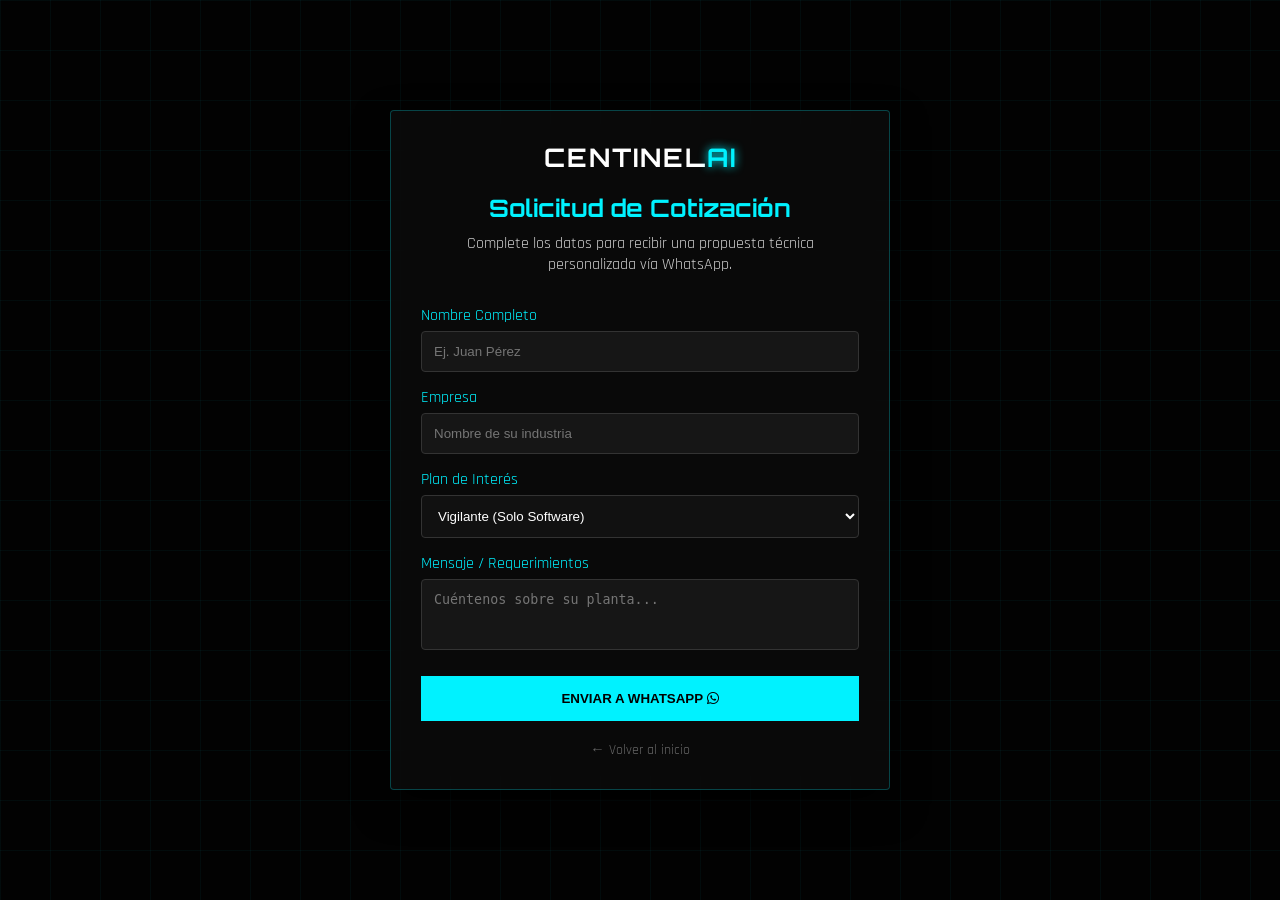
==== cotizar.html @ 658d385c "agregar la cotizacion" ====
<!DOCTYPE html>
<html lang="es">
<head>
    <meta charset="UTF-8">
    <meta name="viewport" content="width=device-width, initial-scale=1.0">
    <title>Solicitar Cotización | Centinela AI</title>
    <link rel="stylesheet" href="style.css">
    <link href="https://fonts.googleapis.com/css2?family=Orbitron:wght@400;700&family=Rajdhani:wght@400;600;700&display=swap" rel="stylesheet">
    <link rel="stylesheet" href="https://cdnjs.cloudflare.com/ajax/libs/font-awesome/6.5.1/css/all.min.css">
</head>
<body class="cotizar-page">
    <div class="overlay-grid"></div>

    <div class="container" style="min-height: 100vh; display: flex; align-items: center; justify-content: center; padding: 20px;">
        <div class="text-box glass-box form-container" style="max-width: 500px; width: 100%;">
            <div class="brand" style="text-align: center; margin-bottom: 20px;">CENTINEL<span>AI</span></div>
            <h2 class="section-title" style="margin-bottom: 10px; font-size: 1.5rem;">Solicitud de Cotización</h2>
            <p style="text-align: center; color: #ccc; margin-bottom: 30px;">Complete los datos para recibir una propuesta técnica personalizada vía WhatsApp.</p>
            
            <form id="quoteForm">
                <div class="input-group" style="margin-bottom: 15px;">
                    <label style="display: block; color: var(--cyan); margin-bottom: 5px;">Nombre Completo</label>
                    <input type="text" id="nombre" placeholder="Ej. Juan Pérez" required 
                           style="width: 100%; padding: 12px; background: rgba(255,255,255,0.05); border: 1px solid #333; color: white; border-radius: 4px;">
                </div>

                <div class="input-group" style="margin-bottom: 15px;">
                    <label style="display: block; color: var(--cyan); margin-bottom: 5px;">Empresa</label>
                    <input type="text" id="empresa" placeholder="Nombre de su industria" required
                           style="width: 100%; padding: 12px; background: rgba(255,255,255,0.05); border: 1px solid #333; color: white; border-radius: 4px;">
                </div>

                <div class="input-group" style="margin-bottom: 15px;">
                    <label style="display: block; color: var(--cyan); margin-bottom: 5px;">Plan de Interés</label>
                    <select id="plan" style="width: 100%; padding: 12px; background: #111; border: 1px solid #333; color: white; border-radius: 4px;">
                        <option value="Vigilante (Software)">Vigilante (Solo Software)</option>
                        <option value="Comando (Integral)">Comando (Llave en mano)</option>
                        <option value="Consulta Personalizada">Consulta Personalizada</option>
                    </select>
                </div>

                <div class="input-group" style="margin-bottom: 20px;">
                    <label style="display: block; color: var(--cyan); margin-bottom: 5px;">Mensaje / Requerimientos</label>
                    <textarea id="mensaje" rows="3" placeholder="Cuéntenos sobre su planta..." 
                              style="width: 100%; padding: 12px; background: rgba(255,255,255,0.05); border: 1px solid #333; color: white; border-radius: 4px; resize: none;"></textarea>
                </div>

                <button type="submit" class="p-btn" style="width: 100%; cursor: pointer; border: none;">
                    ENVIAR A WHATSAPP <i class="fab fa-whatsapp"></i>
                </button>
            </form>
            
            <a href="index.html" style="display: block; text-align: center; margin-top: 20px; color: #666; text-decoration: none; font-size: 0.9rem;">← Volver al inicio</a>
        </div>
    </div>

    <script>
        document.getElementById('quoteForm').addEventListener('submit', function(e) {
            e.preventDefault();
            
            // 1. Obtener los datos del formulario
            const nombre = document.getElementById('nombre').value;
            const empresa = document.getElementById('empresa').value;
            const plan = document.getElementById('plan').value;
            const mensaje = document.getElementById('mensaje').value;
            
            // 2. Configurar el número de teléfono (sin espacios ni signos)
            const telefono = "522204689180"; 
            
            // 3. Crear el mensaje codificado para URL
            const texto = `Hola Centinela AI, solicito una cotización:%0A%0A` +
                          `*Nombre:* ${nombre}%0A` +
                          `*Empresa:* ${empresa}%0A` +
                          `*Plan:* ${plan}%0A` +
                          `*Mensaje:* ${mensaje}`;
            
            // 4. Redirigir a WhatsApp
            const url = `https://wa.me/${telefono}?text=${texto}`;
            window.open(url, '_blank');
        });
    </script>
</body>
</html>
---- style.css ----
:root {
    --bg: #020202;
    --cyan: #00f2ff;
    --blue-glow: rgba(0, 242, 255, 0.3);
    --glass: rgba(12, 12, 12, 0.75);
    --border: 1px solid rgba(0, 242, 255, 0.25);
}

* { margin: 0; padding: 0; box-sizing: border-box; }

body {
    background-color: var(--bg);
    color: white;
    font-family: 'Rajdhani', sans-serif;
    overflow-x: hidden;
}

/* --- DISEÑO DE FONDO --- */
.video-bg-container {
    position: fixed; top: 0; left: 0; width: 100%; height: 100%; z-index: -2;
    background: url('Logo Centinela.PNG') no-repeat center center/cover;
    filter: brightness(0.12) contrast(1.1);
}

.overlay-grid {
    position: absolute; top: 0; left: 0; width: 100%; height: 100%;
    background-image: linear-gradient(rgba(0, 242, 255, 0.04) 1px, transparent 1px), 
                      linear-gradient(90deg, rgba(0, 242, 255, 0.04) 1px, transparent 1px);
    background-size: 50px 50px; z-index: -1;
}

/* --- RECUADROS ESTILO CRISTAL --- */
.glass-box {
    background: var(--glass);
    border: var(--border);
    backdrop-filter: blur(15px);
    border-radius: 4px;
    padding: 30px;
    box-shadow: 0 15px 35px rgba(0, 0, 0, 0.8);
    transition: 0.3s;
}

/* --- NAVEGACIÓN --- */
nav {
    position: fixed; width: 100%; padding: 15px 5%;
    background: rgba(0,0,0,0.95); z-index: 1000;
    border-bottom: 1px solid #222;
}
.nav-container { display: flex; justify-content: space-between; align-items: center; }
.brand { font-family: 'Orbitron', sans-serif; font-size: 1.6rem; font-weight: bold; letter-spacing: 2px; }
.brand span { color: var(--cyan); text-shadow: 0 0 10px var(--cyan); }
.nav-links { display: flex; gap: 20px; list-style: none; }
.nav-links a { text-decoration: none; color: #ccc; transition: 0.3s; font-size: 0.9rem; }
.nav-links a:hover { color: var(--cyan); }
.nav-cta { background: var(--cyan); color: black; padding: 10px 20px; font-weight: bold; text-decoration: none; border-radius: 2px; }

/* --- HERO --- */
.hero { height: 100vh; display: flex; align-items: center; justify-content: center; text-align: center; }
.main-logo { width: 280px; margin-bottom: 20px; }
.glitch-text { font-family: 'Orbitron', sans-serif; font-size: 2.8rem; margin-bottom: 15px; }
.slogan-hero { color: var(--cyan); font-family: 'Orbitron', sans-serif; letter-spacing: 3px; font-weight: bold; margin-bottom: 20px; }

/* --- SECCIÓN IMPACTO E IMÁGENES --- */
.stats-grid { display: grid; grid-template-columns: repeat(auto-fit, minmax(300px, 1fr)); gap: 30px; }
.stat-card { text-align: center; }
.stat-img-wrapper {
    width: 100%;
    height: 180px;
    margin-bottom: 25px;
    border-radius: 4px;
    overflow: hidden;
    border: 1px solid rgba(255,255,255,0.1);
}
.stat-img {
    width: 100%;
    height: 100%;
    object-fit: cover;
    filter: brightness(0.8);
    transition: 0.5s;
}
.stat-card:hover .stat-img { transform: scale(1.1); filter: brightness(1); }
.stat-num { display: block; font-size: 3.5rem; font-weight: bold; color: var(--cyan); margin-bottom: 10px; }

/* --- ANIMACIONES --- */
.reveal { opacity: 0; transform: translateY(40px); transition: 0.8s ease-out; }
.reveal.active { opacity: 1; transform: translateY(0); }
.float-anim { animation: float 5s infinite ease-in-out; }
@keyframes float { 0%, 100% { transform: translateY(0); } 50% { transform: translateY(-15px); filter: drop-shadow(0 0 25px var(--cyan)); } }

/* --- SECCIONES Y GRIDS --- */
.section { padding: 100px 5%; }
.container { max-width: 1200px; margin: 0 auto; }
.section-title { font-family: 'Orbitron', sans-serif; text-align: center; margin-bottom: 60px; font-size: 2rem; color: var(--cyan); }
.features-grid, .pricing-wrapper { display: grid; grid-template-columns: repeat(auto-fit, minmax(280px, 1fr)); gap: 30px; }
.p-price { font-size: 3rem; color: var(--cyan); font-weight: bold; margin: 20px 0; }
.p-btn { background: var(--cyan); color: black; padding: 15px; display: block; text-align: center; font-weight: bold; text-decoration: none; transition: 0.3s; }
.p-btn:hover { box-shadow: 0 0 20px var(--cyan); }

/* --- TEAM --- */
.member-row { margin-bottom: 12px; text-align: center; border-left: 3px solid #222; }
.member-row.current { border-left-color: var(--cyan); color: var(--cyan); font-weight: bold; }

/* --- FOOTER --- */
.main-footer { background: #080808; padding: 80px 5% 30px; border-top: 1px solid #1a1a1a; }
.footer-container { display: grid; grid-template-columns: 1.5fr 1fr 1fr; gap: 50px; max-width: 1200px; margin: 0 auto; }
.footer-column h3 { color: var(--cyan); font-family: 'Orbitron', sans-serif; margin-bottom: 25px; text-transform: uppercase; }
.footer-slogan { font-family: 'Orbitron', sans-serif; color: var(--cyan); font-size: 0.8rem; font-weight: bold; border-left: 2px solid var(--cyan); padding-left: 15px; }
.social-icons { display: flex; gap: 15px; }
.social-icons a { background: #111; width: 45px; height: 45px; display: flex; align-items: center; justify-content: center; color: white; text-decoration: none; transition: 0.3s; font-size: 1.2rem; }
.social-icons a:hover { color: var(--cyan); box-shadow: 0 0 15px var(--cyan); }
.footer-bottom { border-top: 1px solid #1a1a1a; margin-top: 50px; padding-top: 30px; text-align: center; font-size: 0.8rem; color: #555; }

/* --- ESTILOS ESPECIFICACIONES --- */
.specs-container {
    display: grid;
    grid-template-columns: repeat(auto-fit, minmax(250px, 1fr));
    gap: 20px;
}

.spec-group {
    height: 100%;
    display: flex;
    flex-direction: column;
}

.spec-header {
    display: flex;
    align-items: center;
    gap: 15px;
    margin-bottom: 20px;
    border-bottom: 1px solid rgba(0, 242, 255, 0.2);
    padding-bottom: 10px;
}

.spec-header i {
    font-size: 1.5rem;
    color: var(--cyan);
    text-shadow: 0 0 10px var(--cyan);
}

.spec-header h3 {
    font-family: 'Orbitron', sans-serif;
    font-size: 1.1rem;
    text-transform: uppercase;
}

.spec-list {
    list-style: none;
}

.spec-list li {
    margin-bottom: 12px;
    font-size: 0.9rem;
    line-height: 1.4;
    position: relative;
    padding-left: 20px;
}

.spec-list li::before {
    content: '>';
    position: absolute;
    left: 0;
    color: var(--cyan);
    font-weight: bold;
}

.spec-list li strong {
    color: var(--cyan);
    display: block;
    font-size: 0.8rem;
    text-transform: uppercase;
    letter-spacing: 1px;
}

.highlight-border {
    border: 1px solid var(--cyan) !important;
    box-shadow: inset 0 0 15px var(--blue-glow);
}
.solution-intro {
    max-width: 900px;
    margin: 0 auto 50px;
    padding: 40px !important;
    position: relative;
    overflow: hidden;
    border-left: 4px solid var(--cyan) !important;
    text-align: center;
}

.intro-accent {
    position: absolute;
    top: 0; right: 0;
    width: 100px; height: 100px;
    background: linear-gradient(135deg, transparent 50%, rgba(0, 242, 255, 0.1) 50%);
}

.main-statement {
    font-size: 1.5rem;
    line-height: 1.6;
    font-family: 'Rajdhani', sans-serif;
    color: #e0e0e0;
}

.main-statement span {
    color: var(--cyan);
    font-weight: 700;
    text-transform: uppercase;
    text-shadow: 0 0 15px var(--blue-glow);
}
/* Colores de hover específicos para redes sociales */
.social-icons a:nth-child(1):hover { color: #25D366; box-shadow: 0 0 15px #25D366; } /* WhatsApp */
.social-icons a:nth-child(2):hover { color: #1877F2; box-shadow: 0 0 15px #1877F2; } /* Facebook */
.social-icons a:nth-child(3):hover { color: #E4405F; box-shadow: 0 0 15px #E4405F; } /* Instagram */
.social-icons a:nth-child(4):hover { color: #ff0050; box-shadow: 0 0 15px #ff0050; } /* TikTok */

.form-container {
    animation: fadeInForm 0.8s ease-out;
}

@keyframes fadeInForm {
    from { opacity: 0; transform: scale(0.9); }
    to { opacity: 1; transform: scale(1); }
}

input:focus, textarea:focus {
    outline: none;
    border-color: var(--cyan) !important;
    box-shadow: 0 0 10px var(--blue-glow);
}
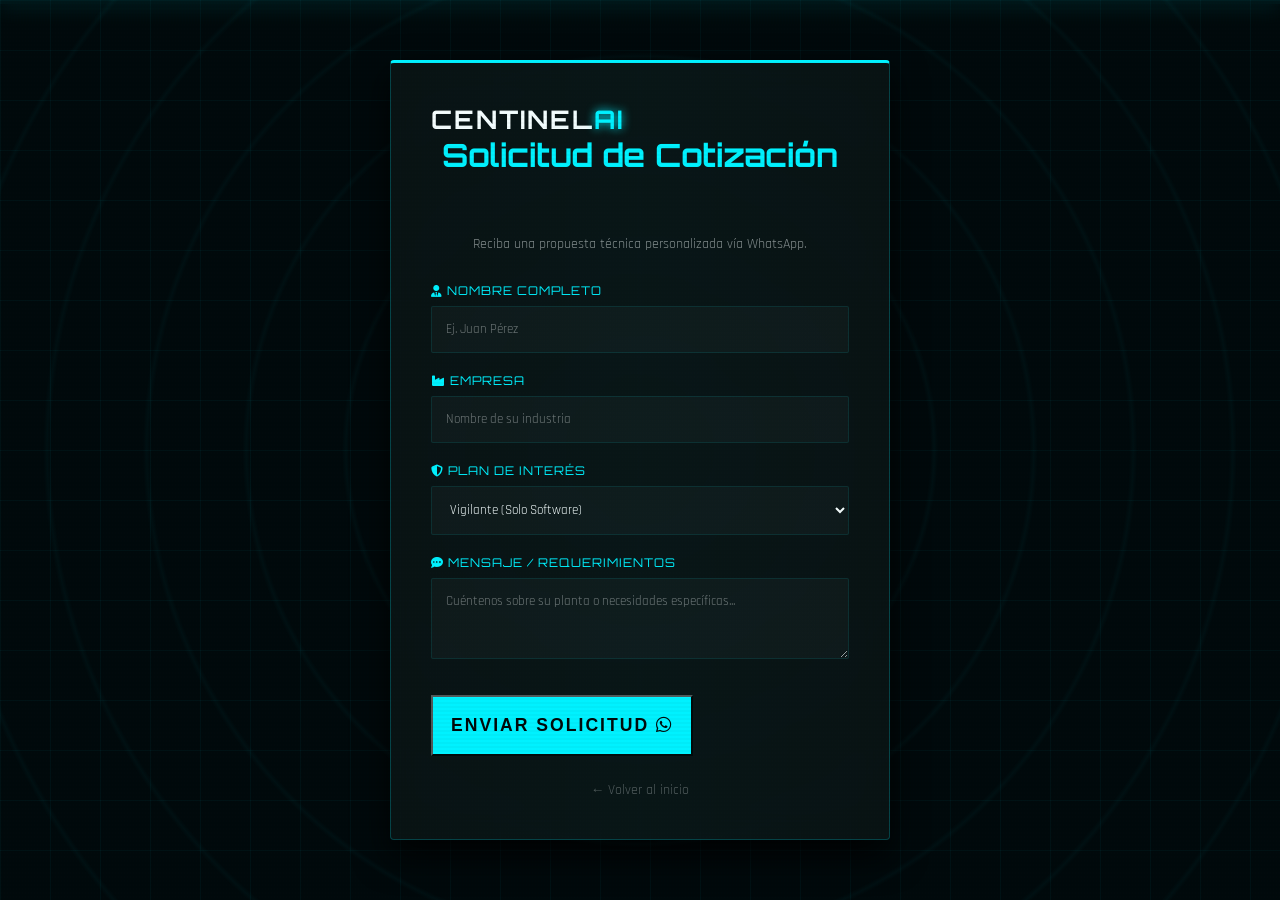
==== commit 945724b7: "Pagina 1.0 cotizar interfaz" ====
--- a/cotizar.html
+++ b/cotizar.html
@@ -9,72 +9,65 @@
     <link rel="stylesheet" href="https://cdnjs.cloudflare.com/ajax/libs/font-awesome/6.5.1/css/all.min.css">
 </head>
 <body class="cotizar-page">
+    <div class="radar-bg"></div>
+    <div class="scan-line-global"></div>
     <div class="overlay-grid"></div>
 
-    <div class="container" style="min-height: 100vh; display: flex; align-items: center; justify-content: center; padding: 20px;">
-        <div class="text-box glass-box form-container" style="max-width: 500px; width: 100%;">
-            <div class="brand" style="text-align: center; margin-bottom: 20px;">CENTINEL<span>AI</span></div>
-            <h2 class="section-title" style="margin-bottom: 10px; font-size: 1.5rem;">Solicitud de Cotización</h2>
-            <p style="text-align: center; color: #ccc; margin-bottom: 30px;">Complete los datos para recibir una propuesta técnica personalizada vía WhatsApp.</p>
+    <div class="quote-container">
+        <div class="glass-box form-card reveal active">
+            <div class="brand">CENTINEL<span>AI</span></div>
+            <h2 class="section-title">Solicitud de Cotización</h2>
+            <p class="form-subtitle">Reciba una propuesta técnica personalizada vía WhatsApp.</p>
             
             <form id="quoteForm">
-                <div class="input-group" style="margin-bottom: 15px;">
-                    <label style="display: block; color: var(--cyan); margin-bottom: 5px;">Nombre Completo</label>
-                    <input type="text" id="nombre" placeholder="Ej. Juan Pérez" required 
-                           style="width: 100%; padding: 12px; background: rgba(255,255,255,0.05); border: 1px solid #333; color: white; border-radius: 4px;">
+                <div class="input-group">
+                    <label><i class="fas fa-user-tie"></i> Nombre Completo</label>
+                    <input type="text" id="nombre" placeholder="Ej. Juan Pérez" required>
                 </div>
 
-                <div class="input-group" style="margin-bottom: 15px;">
-                    <label style="display: block; color: var(--cyan); margin-bottom: 5px;">Empresa</label>
-                    <input type="text" id="empresa" placeholder="Nombre de su industria" required
-                           style="width: 100%; padding: 12px; background: rgba(255,255,255,0.05); border: 1px solid #333; color: white; border-radius: 4px;">
+                <div class="input-group">
+                    <label><i class="fas fa-industry"></i> Empresa</label>
+                    <input type="text" id="empresa" placeholder="Nombre de su industria" required>
                 </div>
 
-                <div class="input-group" style="margin-bottom: 15px;">
-                    <label style="display: block; color: var(--cyan); margin-bottom: 5px;">Plan de Interés</label>
-                    <select id="plan" style="width: 100%; padding: 12px; background: #111; border: 1px solid #333; color: white; border-radius: 4px;">
+                <div class="input-group">
+                    <label><i class="fas fa-shield-alt"></i> Plan de Interés</label>
+                    <select id="plan">
                         <option value="Vigilante (Software)">Vigilante (Solo Software)</option>
                         <option value="Comando (Integral)">Comando (Llave en mano)</option>
                         <option value="Consulta Personalizada">Consulta Personalizada</option>
                     </select>
                 </div>
 
-                <div class="input-group" style="margin-bottom: 20px;">
-                    <label style="display: block; color: var(--cyan); margin-bottom: 5px;">Mensaje / Requerimientos</label>
-                    <textarea id="mensaje" rows="3" placeholder="Cuéntenos sobre su planta..." 
-                              style="width: 100%; padding: 12px; background: rgba(255,255,255,0.05); border: 1px solid #333; color: white; border-radius: 4px; resize: none;"></textarea>
+                <div class="input-group">
+                    <label><i class="fas fa-comment-dots"></i> Mensaje / Requerimientos</label>
+                    <textarea id="mensaje" rows="3" placeholder="Cuéntenos sobre su planta o necesidades específicas..."></textarea>
                 </div>
 
-                <button type="submit" class="p-btn" style="width: 100%; cursor: pointer; border: none;">
-                    ENVIAR A WHATSAPP <i class="fab fa-whatsapp"></i>
+                <button type="submit" class="p-btn quote-submit">
+                    ENVIAR SOLICITUD <i class="fab fa-whatsapp"></i>
                 </button>
             </form>
             
-            <a href="index.html" style="display: block; text-align: center; margin-top: 20px; color: #666; text-decoration: none; font-size: 0.9rem;">← Volver al inicio</a>
+            <a href="index.html" class="back-link">← Volver al inicio</a>
         </div>
     </div>
 
     <script>
         document.getElementById('quoteForm').addEventListener('submit', function(e) {
             e.preventDefault();
-            
-            // 1. Obtener los datos del formulario
             const nombre = document.getElementById('nombre').value;
             const empresa = document.getElementById('empresa').value;
             const plan = document.getElementById('plan').value;
             const mensaje = document.getElementById('mensaje').value;
-            
-            // 2. Configurar el número de teléfono (sin espacios ni signos)
             const telefono = "522204689180"; 
             
-            // 3. Crear el mensaje codificado para URL
             const texto = `Hola Centinela AI, solicito una cotización:%0A%0A` +
                           `*Nombre:* ${nombre}%0A` +
                           `*Empresa:* ${empresa}%0A` +
                           `*Plan:* ${plan}%0A` +
                           `*Mensaje:* ${mensaje}`;
             
-            // 4. Redirigir a WhatsApp
             const url = `https://wa.me/${telefono}?text=${texto}`;
             window.open(url, '_blank');
         });
--- a/style.css
+++ b/style.css
@@ -12,6 +12,7 @@
     background-color: var(--bg);
     color: white;
     font-family: 'Rajdhani', sans-serif;
+    max-width: 100vw;
     overflow-x: hidden;
 }
 
@@ -101,7 +102,19 @@
 .member-row.current { border-left-color: var(--cyan); color: var(--cyan); font-weight: bold; }
 
 /* --- FOOTER --- */
-.main-footer { background: #080808; padding: 80px 5% 30px; border-top: 1px solid #1a1a1a; }
+.main-footer { 
+    background: #080808; 
+    padding: 60px 20px 80px; /* Aumentamos padding lateral y abajo por la barra de navegación móvil */
+    border-top: 1px solid #1a1a1a; 
+    width: 100%;
+}
+.dev-credits {
+    margin-top: 15px;
+    padding: 0 10px;
+    line-height: 1.6;
+    font-size: 0.75rem; /* Un poco más pequeño para que quepa mejor */
+    word-wrap: break-word; /* Fuerza el salto de línea en nombres largos */
+}
 .footer-container { display: grid; grid-template-columns: 1.5fr 1fr 1fr; gap: 50px; max-width: 1200px; margin: 0 auto; }
 .footer-column h3 { color: var(--cyan); font-family: 'Orbitron', sans-serif; margin-bottom: 25px; text-transform: uppercase; }
 .footer-slogan { font-family: 'Orbitron', sans-serif; color: var(--cyan); font-size: 0.8rem; font-weight: bold; border-left: 2px solid var(--cyan); padding-left: 15px; }
@@ -225,4 +238,867 @@
     outline: none;
     border-color: var(--cyan) !important;
     box-shadow: 0 0 10px var(--blue-glow);
+}
+/* --- ESPECIFICACIONES GRID --- */
+.specs-container {
+    display: grid;
+    grid-template-columns: repeat(auto-fit, minmax(240px, 1fr));
+    gap: 20px;
+}
+.spec-header { display: flex; align-items: center; gap: 10px; margin-bottom: 15px; color: var(--cyan); }
+.spec-list { list-style: none; font-size: 0.9rem; }
+.spec-list li { margin-bottom: 8px; border-left: 2px solid var(--cyan); padding-left: 10px; }
+.highlight-border { border: 1px solid var(--cyan) !important; box-shadow: 0 0 15px var(--blue-glow); }
+
+/* --- BANNER SOLUCIÓN --- */
+.solution-intro { text-align: center; margin-bottom: 40px; border-left: 4px solid var(--cyan) !important; }
+.main-statement { font-size: 1.3rem; line-height: 1.6; }
+.main-statement span { color: var(--cyan); font-weight: bold; text-shadow: 0 0 10px var(--cyan); }
+
+/* --- HOVER REDES SOCIALES --- */
+.social-icons a:hover { color: var(--cyan); transform: translateY(-3px); box-shadow: 0 5px 15px var(--blue-glow); }
+
+/* --- ESTILOS SECCIÓN CONCEPTO --- */
+.concept-grid {
+    display: grid;
+    grid-template-columns: 1fr 0.8fr 1fr;
+    gap: 30px;
+    align-items: center;
+}
+
+.concept-card {
+    height: 100%;
+    display: flex;
+    flex-direction: column;
+    justify-content: center;
+}
+
+.concept-content p {
+    margin-bottom: 15px;
+    line-height: 1.6;
+    font-size: 1.05rem;
+}
+
+.concept-image-container {
+    text-align: center;
+    position: relative;
+}
+
+.concept-img {
+    width: 100%;
+    max-width: 350px;
+    border-radius: 15px;
+    border: 2px solid var(--cyan);
+    box-shadow: 0 0 30px var(--blue-glow);
+    filter: brightness(1.1);
+}
+
+/* Responsivo para móviles */
+@media (max-width: 992px) {
+    .concept-grid {
+        grid-template-columns: 1fr;
+    }
+    .concept-image-container {
+        order: -1; /* Pone la imagen arriba en móviles */
+        margin-bottom: 30px;
+    }
+}
+/* --- ESTILOS SECCIÓN PRUEBAS --- */
+#pruebas .section-title {
+    margin-bottom: 50px;
+}
+
+.evidence-grid {
+    display: grid;
+    grid-template-columns: repeat(auto-fit, minmax(450px, 1fr));
+    gap: 30px;
+}
+
+.evidence-card {
+    padding: 0 !important; /* El padding lo manejan los contenedores internos */
+    overflow: hidden;
+    display: flex;
+    flex-direction: column;
+}
+
+.evidence-image-container {
+    width: 100%;
+    height: 300px;
+    overflow: hidden;
+    border-bottom: 1px solid rgba(0, 242, 255, 0.2);
+}
+
+.evidence-img {
+    width: 100%;
+    height: 100%;
+    object-fit: cover;
+    transition: transform 0.5s ease;
+}
+
+.evidence-card:hover .evidence-img {
+    transform: scale(1.05); /* Efecto zoom suave */
+}
+
+.evidence-text {
+    padding: 30px;
+}
+
+.evidence-text p {
+    color: #ccc;
+    font-size: 0.95rem;
+    line-height: 1.6;
+}
+
+/* Responsivo para móviles */
+@media (max-width: 600px) {
+    .evidence-grid {
+        grid-template-columns: 1fr;
+    }
+    .evidence-image-container {
+        height: 200px;
+    }
+}
+/* --- NUEVA GRID DE EQUIPO --- */
+.team-grid {
+    display: grid;
+    grid-template-columns: repeat(auto-fit, minmax(220px, 1fr));
+    gap: 25px;
+    margin-top: 40px;
+}
+
+.team-card {
+    text-align: center;
+    position: relative;
+    padding: 40px 20px !important;
+    transition: all 0.4s cubic-bezier(0.175, 0.885, 0.32, 1.275);
+    border-bottom: 2px solid transparent;
+}
+
+.team-card:hover {
+    transform: translateY(-10px) scale(1.05);
+    border-bottom-color: var(--cyan);
+    background: rgba(0, 242, 255, 0.05);
+    box-shadow: 0 10px 30px rgba(0, 242, 255, 0.15);
+}
+
+.card-status {
+    position: absolute;
+    top: 10px;
+    right: 10px;
+    font-size: 0.6rem;
+    font-family: 'Orbitron';
+    color: #444;
+    letter-spacing: 1px;
+    border: 1px solid #333;
+    padding: 2px 8px;
+    border-radius: 2px;
+}
+
+.current-status {
+    color: var(--cyan);
+    border-color: var(--cyan);
+    text-shadow: 0 0 5px var(--cyan);
+}
+
+.user-icon {
+    font-size: 2.5rem;
+    color: var(--cyan);
+    margin-bottom: 20px;
+    opacity: 0.8;
+    transition: 0.3s;
+}
+
+.team-card:hover .user-icon {
+    opacity: 1;
+    transform: scale(1.1);
+    text-shadow: 0 0 20px var(--cyan);
+}
+
+.team-card h3 {
+    font-family: 'Orbitron', sans-serif;
+    font-size: 1rem;
+    margin-bottom: 10px;
+    color: #fff;
+    line-height: 1.2;
+}
+
+.team-card p {
+    font-size: 0.8rem;
+    color: var(--cyan);
+    opacity: 0.7;
+    text-transform: uppercase;
+    letter-spacing: 1px;
+}
+
+/* Efecto de borde dinámico solo en hover */
+.team-card::after {
+    content: '';
+    position: absolute;
+    top: 0; left: 0; width: 100%; height: 100%;
+    border: 1px solid var(--cyan);
+    opacity: 0;
+    transition: 0.3s;
+    pointer-events: none;
+}
+
+.team-card:hover::after {
+    opacity: 0.2;
+}
+/* Ajustes para las listas de precios */
+.p-features {
+    list-style: none;
+    text-align: left; /* Alineado a la izquierda para mejor lectura */
+    margin: 20px 0 30px 0;
+    min-height: 220px; /* Mantiene las tarjetas del mismo tamaño */
+}
+
+.p-features li {
+    font-size: 0.9rem;
+    margin-bottom: 12px;
+    line-height: 1.3;
+    display: flex;
+    align-items: flex-start;
+    gap: 10px;
+}
+
+.p-features li i {
+    color: var(--cyan);
+    margin-top: 3px;
+    font-size: 0.8rem;
+}
+
+/* El paquete comando resalta un poco más */
+.p-card.pro .p-features li i {
+    text-shadow: 0 0 5px var(--cyan);
+}
+/* Ajuste del contenedor de partículas */
+#particles-js {
+    position: fixed;
+    top: 0;
+    left: 0;
+    width: 100%;
+    height: 100%;
+    z-index: -1; /* Detrás del contenido pero delante del fondo negro */
+    background-color: #020202;
+}
+
+/* Mejoramos el fondo para que las partículas resalten */
+.video-bg-container {
+    display: none; /* Podemos ocultar la imagen fija para usar las partículas */
+}
+
+/* Efecto de escaneo (Scanline) adicional para todo el cuerpo */
+body::after {
+    content: " ";
+    display: block;
+    position: fixed;
+    top: 0;
+    left: 0;
+    bottom: 0;
+    right: 0;
+    background: linear-gradient(rgba(18, 16, 16, 0) 50%, rgba(0, 0, 0, 0.25) 50%), 
+                linear-gradient(90deg, rgba(255, 0, 0, 0.06), rgba(0, 255, 0, 0.02), rgba(0, 0, 255, 0.06));
+    z-index: 9999;
+    background-size: 100% 4px, 3px 100%;
+    pointer-events: none;
+    opacity: 0.1;
+}
+
+/* Animación de "Glow" para las tarjetas al hacer scroll */
+.glass-box {
+    position: relative;
+    overflow: hidden;
+}
+
+.glass-box::before {
+    content: '';
+    position: absolute;
+    top: -50%;
+    left: -50%;
+    width: 200%;
+    height: 200%;
+    background: linear-gradient(45deg, transparent, rgba(0, 242, 255, 0.05), transparent);
+    transform: rotate(45deg);
+    transition: 0.5s;
+    pointer-events: none;
+}
+
+.glass-box:hover::before {
+    left: 100%;
+    transition: 0.7s;
+}
+@media (max-width: 768px) {
+    .container {
+        width: 100%;
+        padding: 0 15px;
+        box-sizing: border-box;
+    }
+    
+    /* Evita que elementos con animaciones de entrada (reveal) 
+       estén fuera de la pantalla antes de activarse */
+    .reveal {
+        overflow: hidden;
+    }
+}
+@media (max-width: 768px) {
+    /* 1. Evita que el menú empuje el ancho de la página */
+    .nav-links {
+        display: none; /* Opción A: Ocultar links (puedes crear un menú hamburguesa después) */
+    }
+
+    /* Si prefieres que se vean pero en pequeño, usa esto en lugar de display:none */
+    /*
+    .nav-links {
+        display: flex;
+        flex-wrap: wrap; 
+        justify-content: center;
+        gap: 10px;
+        font-size: 0.7rem;
+    }
+    */
+
+    /* 2. Ajusta el Hero para que el contenido no se desborde */
+    .hero-content {
+        width: 100%;
+        padding: 0 10px;
+        display: flex;
+        flex-direction: column;
+        align-items: center;
+    }
+
+    .text-box.glass-box {
+        width: 100%; /* Que ocupe el ancho disponible sin salirse */
+        max-width: 100%;
+        box-sizing: border-box;
+    }
+
+    /* 3. El logo y el título deben encogerse */
+    .main-logo {
+        max-width: 150px; /* Tamaño mucho más razonable para móvil */
+        height: auto;
+    }
+
+    .glitch-text {
+        font-size: 1.4rem; /* Un tamaño que no rompa la caja */
+        line-height: 1.2;
+    }
+}
+
+@media (max-width: 768px) {
+    .nav-links {
+        display: flex;
+        position: fixed;
+        bottom: 0;
+        left: 0;
+        width: 100%;
+        background: #080808;
+        justify-content: space-around;
+        padding: 10px 0;
+        border-top: 1px solid var(--cyan);
+        gap: 0;
+    }
+    
+    .nav-links a {
+        font-size: 0.7rem;
+    }
+}
+/* --- RESPONSIVO PARA EL FOOTER --- */
+@media (max-width: 768px) {
+    .footer-container {
+        /* Pasamos de 3 columnas a 1 sola columna en vertical */
+        grid-template-columns: 1fr; 
+        gap: 40px;
+        text-align: center; /* Centramos el texto para que luzca mejor en móvil */
+    }
+
+    .footer-column h3 {
+        margin-bottom: 15px;
+    }
+
+    /* Alineamos los iconos sociales al centro en móvil */
+    .social-icons {
+        justify-content: center;
+    }
+
+    /* Ajuste para el eslogan del footer */
+    .footer-slogan {
+        border-left: none;
+        border-top: 2px solid var(--cyan);
+        padding-left: 0;
+        padding-top: 10px;
+        display: inline-block;
+    }
+}
+@media (max-width: 768px) {
+    .footer-container {
+        grid-template-columns: 1fr !important; /* Forzamos una sola columna */
+        gap: 35px;
+        width: 100%;
+    }
+
+    .footer-column {
+        width: 100%;
+        display: flex;
+        flex-direction: column;
+        align-items: center; /* Centra todo el contenido de la columna */
+    }
+
+    .social-icons {
+        flex-wrap: wrap; /* Si hay muchos iconos, bajan a la siguiente línea */
+        justify-content: center;
+        gap: 10px;
+    }
+
+    .footer-bottom {
+        margin-top: 40px;
+        padding-bottom: 20px; /* Espacio extra para no chocar con la nav bar de abajo */
+    }
+}
+/* --- PAGINA DE PAGO RE-DISEÑO --- */
+.payment-page {
+    padding-top: 50px;
+    background: #020202;
+}
+
+.checkout-wrapper {
+    display: grid;
+    grid-template-columns: 1fr 1.2fr; /* Dos columnas */
+    gap: 30px;
+    max-width: 1100px;
+    margin: 60px auto;
+}
+
+.plan-details-box {
+    background: rgba(0, 242, 255, 0.03);
+    padding: 20px;
+    border-radius: 4px;
+    margin: 20px 0;
+    border: 1px solid rgba(0, 242, 255, 0.1);
+}
+
+.plan-badge {
+    background: var(--cyan);
+    color: #000;
+    font-family: 'Orbitron';
+    font-size: 0.6rem;
+    padding: 3px 8px;
+    font-weight: bold;
+    display: inline-block;
+    margin-bottom: 10px;
+}
+
+.glow-text {
+    color: var(--cyan);
+    text-shadow: 0 0 15px var(--blue-glow);
+    font-size: 2.2rem;
+}
+
+.benefit-list {
+    list-style: none;
+    margin: 30px 0;
+}
+
+.benefit-list li {
+    margin-bottom: 12px;
+    font-size: 0.9rem;
+    display: flex;
+    align-items: center;
+    gap: 10px;
+}
+
+.benefit-list li i {
+    color: var(--cyan);
+}
+
+.secure-badge {
+    display: flex;
+    align-items: center;
+    gap: 10px;
+    color: #555;
+    font-size: 0.8rem;
+    padding-top: 20px;
+    border-top: 1px solid #1a1a1a;
+}
+
+/* Formulario */
+.input-group label {
+    display: block;
+    font-family: 'Orbitron';
+    font-size: 0.75rem;
+    color: var(--cyan);
+    margin-bottom: 8px;
+    text-transform: uppercase;
+}
+
+.input-group input {
+    width: 100%;
+    background: rgba(255, 255, 255, 0.05);
+    border: 1px solid rgba(255, 255, 255, 0.1);
+    padding: 12px;
+    color: white;
+    font-family: 'Rajdhani';
+    margin-bottom: 20px;
+    transition: 0.3s;
+}
+
+.input-group input:focus {
+    border-color: var(--cyan);
+    background: rgba(0, 242, 255, 0.05);
+    outline: none;
+    box-shadow: 0 0 15px var(--blue-glow);
+}
+
+.submit-btn {
+    width: 100%;
+    border: none;
+    font-family: 'Orbitron';
+    cursor: pointer;
+}
+
+/* Efecto de Escaneo Lineal (Scanline) animado */
+.highlight-border {
+    position: relative;
+    overflow: hidden;
+}
+
+.highlight-border::before {
+    content: '';
+    position: absolute;
+    top: -100%;
+    left: 0;
+    width: 100%;
+    height: 100%;
+    background: linear-gradient(transparent, rgba(0, 242, 255, 0.1), transparent);
+    animation: scan 4s linear infinite;
+}
+
+@keyframes scan {
+    0% { top: -100%; }
+    100% { top: 100%; }
+}
+
+/* Responsivo */
+@media (max-width: 850px) {
+    .checkout-wrapper {
+        grid-template-columns: 1fr;
+        padding: 20px;
+    }
+    .order-summary {
+        order: -1;
+    }
+}
+/* --- PAGINA DE PAGO: FONDO Y ANIMACIONES --- */
+.payment-page {
+    background: #00080a;
+    min-height: 100vh;
+    overflow-x: hidden;
+    position: relative;
+    display: flex;
+    align-items: center;
+}
+
+/* Red de datos (Grid 3D) */
+.moving-grid {
+    position: fixed;
+    top: 0; left: 0; width: 100%; height: 100%;
+    background-image: 
+        linear-gradient(rgba(0, 242, 255, 0.05) 1px, transparent 1px),
+        linear-gradient(90deg, rgba(0, 242, 255, 0.05) 1px, transparent 1px);
+    background-size: 40px 40px;
+    transform: perspective(500px) rotateX(60deg) translateY(0);
+    animation: gridMove 15s linear infinite;
+    z-index: -1;
+    opacity: 0.5;
+}
+
+@keyframes gridMove {
+    from { background-position: 0 0; }
+    to { background-position: 0 40px; }
+}
+
+/* Luces de Neón (Glows) */
+.glow-bg {
+    position: fixed;
+    top: 0; left: 0; width: 100%; height: 100%;
+    background: 
+        radial-gradient(circle at 10% 10%, rgba(0, 242, 255, 0.1) 0%, transparent 50%),
+        radial-gradient(circle at 90% 90%, rgba(0, 102, 255, 0.1) 0%, transparent 50%);
+    z-index: -1;
+    animation: glowPulse 10s ease-in-out infinite alternate;
+}
+
+@keyframes glowPulse {
+    from { opacity: 0.6; }
+    to { opacity: 1; }
+}
+
+/* Partículas Flotantes */
+.data-particles {
+    position: fixed;
+    top: 0; left: 0; width: 100%; height: 100%;
+    background: radial-gradient(circle, var(--cyan) 1px, transparent 1px);
+    background-size: 80px 80px;
+    opacity: 0.05;
+    z-index: -1;
+    animation: particlesFloat 60s linear infinite;
+}
+
+@keyframes particlesFloat {
+    from { background-position: 0 0; }
+    to { background-position: 500px 1000px; }
+}
+
+/* Contenedor de Pago (Layout) */
+.checkout-wrapper {
+    display: grid;
+    grid-template-columns: 1fr 1.2fr;
+    gap: 30px;
+    width: 100%;
+    max-width: 1100px;
+    margin: 40px auto;
+}
+
+/* Estilos de los Paneles */
+.order-summary.glass-box {
+    background: rgba(5, 10, 15, 0.9);
+    border-left: 4px solid var(--cyan);
+}
+
+.plan-details-box {
+    background: rgba(0, 242, 255, 0.05);
+    padding: 20px;
+    border-radius: 4px;
+    margin: 20px 0;
+    border: 1px solid rgba(0, 242, 255, 0.1);
+}
+
+.glow-text {
+    color: var(--cyan);
+    text-shadow: 0 0 15px var(--blue-glow);
+    font-size: 2.2rem;
+    font-family: 'Orbitron', sans-serif;
+}
+
+/* Efecto de "Escaneo" en el panel izquierdo */
+.highlight-border {
+    position: relative;
+    overflow: hidden;
+}
+
+.highlight-border::before {
+    content: '';
+    position: absolute;
+    top: -100%; left: 0; width: 100%; height: 100%;
+    background: linear-gradient(transparent, rgba(0, 242, 255, 0.08), transparent);
+    animation: scanLine 6s linear infinite;
+}
+
+@keyframes scanLine {
+    0% { top: -100%; }
+    100% { top: 100%; }
+}
+
+/* Inputs y Botón */
+.input-group label {
+    font-family: 'Orbitron';
+    font-size: 0.7rem;
+    color: var(--cyan);
+    margin-bottom: 8px;
+    display: block;
+}
+
+.input-group input {
+    width: 100%;
+    background: rgba(255, 255, 255, 0.03);
+    border: 1px solid rgba(255, 255, 255, 0.1);
+    padding: 14px;
+    color: white;
+    margin-bottom: 15px;
+    transition: 0.3s;
+}
+
+.input-group input:focus {
+    border-color: var(--cyan);
+    box-shadow: 0 0 15px var(--blue-glow);
+    background: rgba(0, 242, 255, 0.05);
+    outline: none;
+}
+
+.submit-btn {
+    width: 100%;
+    font-family: 'Orbitron';
+    cursor: pointer;
+    margin-top: 10px;
+}
+
+/* Mobile Responsive */
+@media (max-width: 850px) {
+    .checkout-wrapper {
+        grid-template-columns: 1fr;
+        padding: 80px 20px;
+    }
+    .order-summary { order: -1; }
+}
+/* --- COTIZAR PAGE: RADAR & SCAN --- */
+.cotizar-page {
+    background: #010a0c;
+    min-height: 100vh;
+    /* Cambiamos hidden por auto para permitir scroll vertical */
+    overflow-y: auto; 
+    overflow-x: hidden;
+    position: relative;
+    /* Asegura que el scroll sea fluido en móviles */
+    -webkit-overflow-scrolling: touch; 
+}
+
+/* Efecto de Radar Animado en el fondo */
+.radar-bg {
+    position: fixed;
+    top: 50%;
+    left: 50%;
+    transform: translate(-50%, -50%);
+    width: 100vw;
+    height: 100vw;
+    background: repeating-radial-gradient(
+        circle,
+        transparent 0,
+        transparent 10%,
+        rgba(0, 242, 255, 0.03) 10.5%,
+        transparent 11%
+    );
+    animation: radarExpand 10s linear infinite;
+    z-index: -1;
+}
+
+@keyframes radarExpand {
+    from { transform: translate(-50%, -50%) scale(1); opacity: 1; }
+    to { transform: translate(-50%, -50%) scale(2); opacity: 0; }
+}
+
+/* Línea de escaneo global lenta */
+.scan-line-global {
+    position: fixed;
+    top: 0; left: 0; width: 100%; height: 4px;
+    background: rgba(0, 242, 255, 0.2);
+    box-shadow: 0 0 20px var(--cyan);
+    z-index: 1;
+    animation: scanMove 8s ease-in-out infinite;
+    opacity: 0.3;
+}
+
+@keyframes scanMove {
+    0%, 100% { top: 0%; }
+    50% { top: 100%; }
+}
+
+/* Contenedor del Formulario */
+.quote-container {
+    min-height: 100vh;
+    display: flex;
+    align-items: center;
+    justify-content: center;
+    padding: 40px 20px;
+}
+
+.form-card {
+    max-width: 500px;
+    width: 100%;
+    border-top: 3px solid var(--cyan);
+    padding: 40px !important;
+}
+
+.form-subtitle {
+    text-align: center;
+    color: #888;
+    margin-bottom: 30px;
+    font-size: 0.9rem;
+}
+
+/* Estilos de Inputs para Cotizar */
+.cotizar-page .input-group label {
+    display: block;
+    color: var(--cyan);
+    margin-bottom: 8px;
+    font-family: 'Orbitron';
+    font-size: 0.75rem;
+    letter-spacing: 1px;
+}
+
+.cotizar-page input, 
+.cotizar-page select, 
+.cotizar-page textarea {
+    width: 100%;
+    padding: 14px;
+    background: rgba(255, 255, 255, 0.03);
+    border: 1px solid rgba(0, 242, 255, 0.1);
+    color: white;
+    border-radius: 2px;
+    font-family: 'Rajdhani';
+    margin-bottom: 20px;
+    transition: 0.3s;
+}
+
+.cotizar-page input:focus, 
+.cotizar-page select:focus, 
+.cotizar-page textarea:focus {
+    border-color: var(--cyan);
+    background: rgba(0, 242, 255, 0.05);
+    box-shadow: 0 0 15px var(--blue-glow);
+    outline: none;
+}
+
+.quote-submit {
+    padding: 18px;
+    font-size: 1.1rem;
+    letter-spacing: 2px;
+    margin-top: 10px;
+}
+
+.back-link {
+    display: block;
+    text-align: center;
+    margin-top: 25px;
+    color: #555;
+    text-decoration: none;
+    font-size: 0.85rem;
+    transition: 0.3s;
+}
+
+.back-link:hover { color: var(--cyan); }
+
+/* Animación de entrada especial para el card */
+.form-card.reveal.active {
+    animation: zoomInTech 0.6s cubic-bezier(0.175, 0.885, 0.32, 1.275);
+}
+
+@keyframes zoomInTech {
+    from { opacity: 0; transform: scale(0.8) translateY(20px); }
+    to { opacity: 1; transform: scale(1) translateY(0); }
+}
+.radar-bg, 
+.scan-line-global, 
+.overlay-grid {
+    position: fixed; 
+    pointer-events: none; /* Evita que el fondo interfiera con los clics */
+}
+
+/* Ajuste del contenedor para dar espacio al final en móviles */
+.quote-container {
+    min-height: 100vh;
+    display: flex;
+    align-items: center;
+    justify-content: center;
+    padding: 60px 20px; /* Aumentamos padding superior e inferior */
+    box-sizing: border-box;
+}
+/* --- CORRECCIÓN DE COLORES EN SELECT --- */
+.cotizar-page select option {
+    background-color: #010a0c; /* El mismo fondo oscuro de tu página */
+    color: white;              /* Texto blanco para que resalte */
+    padding: 10px;
+}
+
+/* Para navegadores basados en Webkit (Chrome, Safari, Edge) */
+.cotizar-page select {
+    color-scheme: dark; /* Indica al navegador que use el estilo oscuro del sistema */
 }
